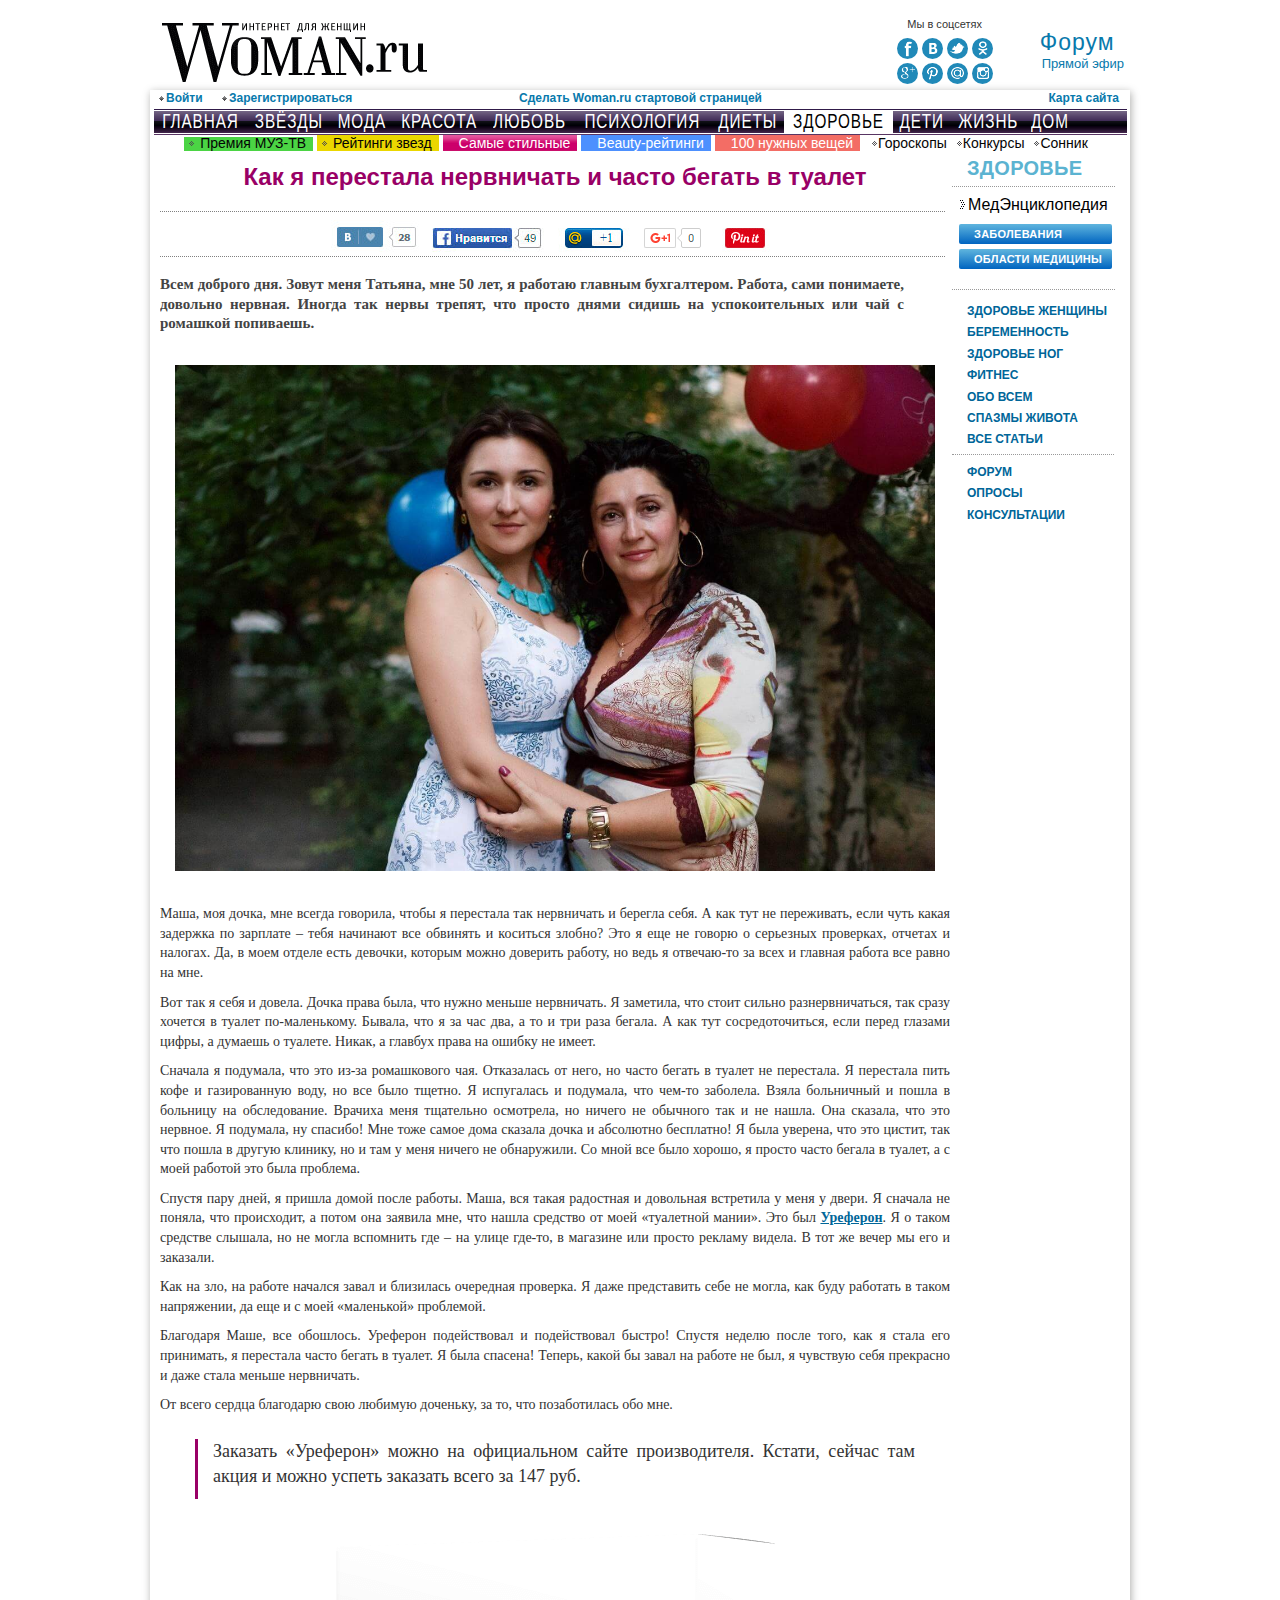
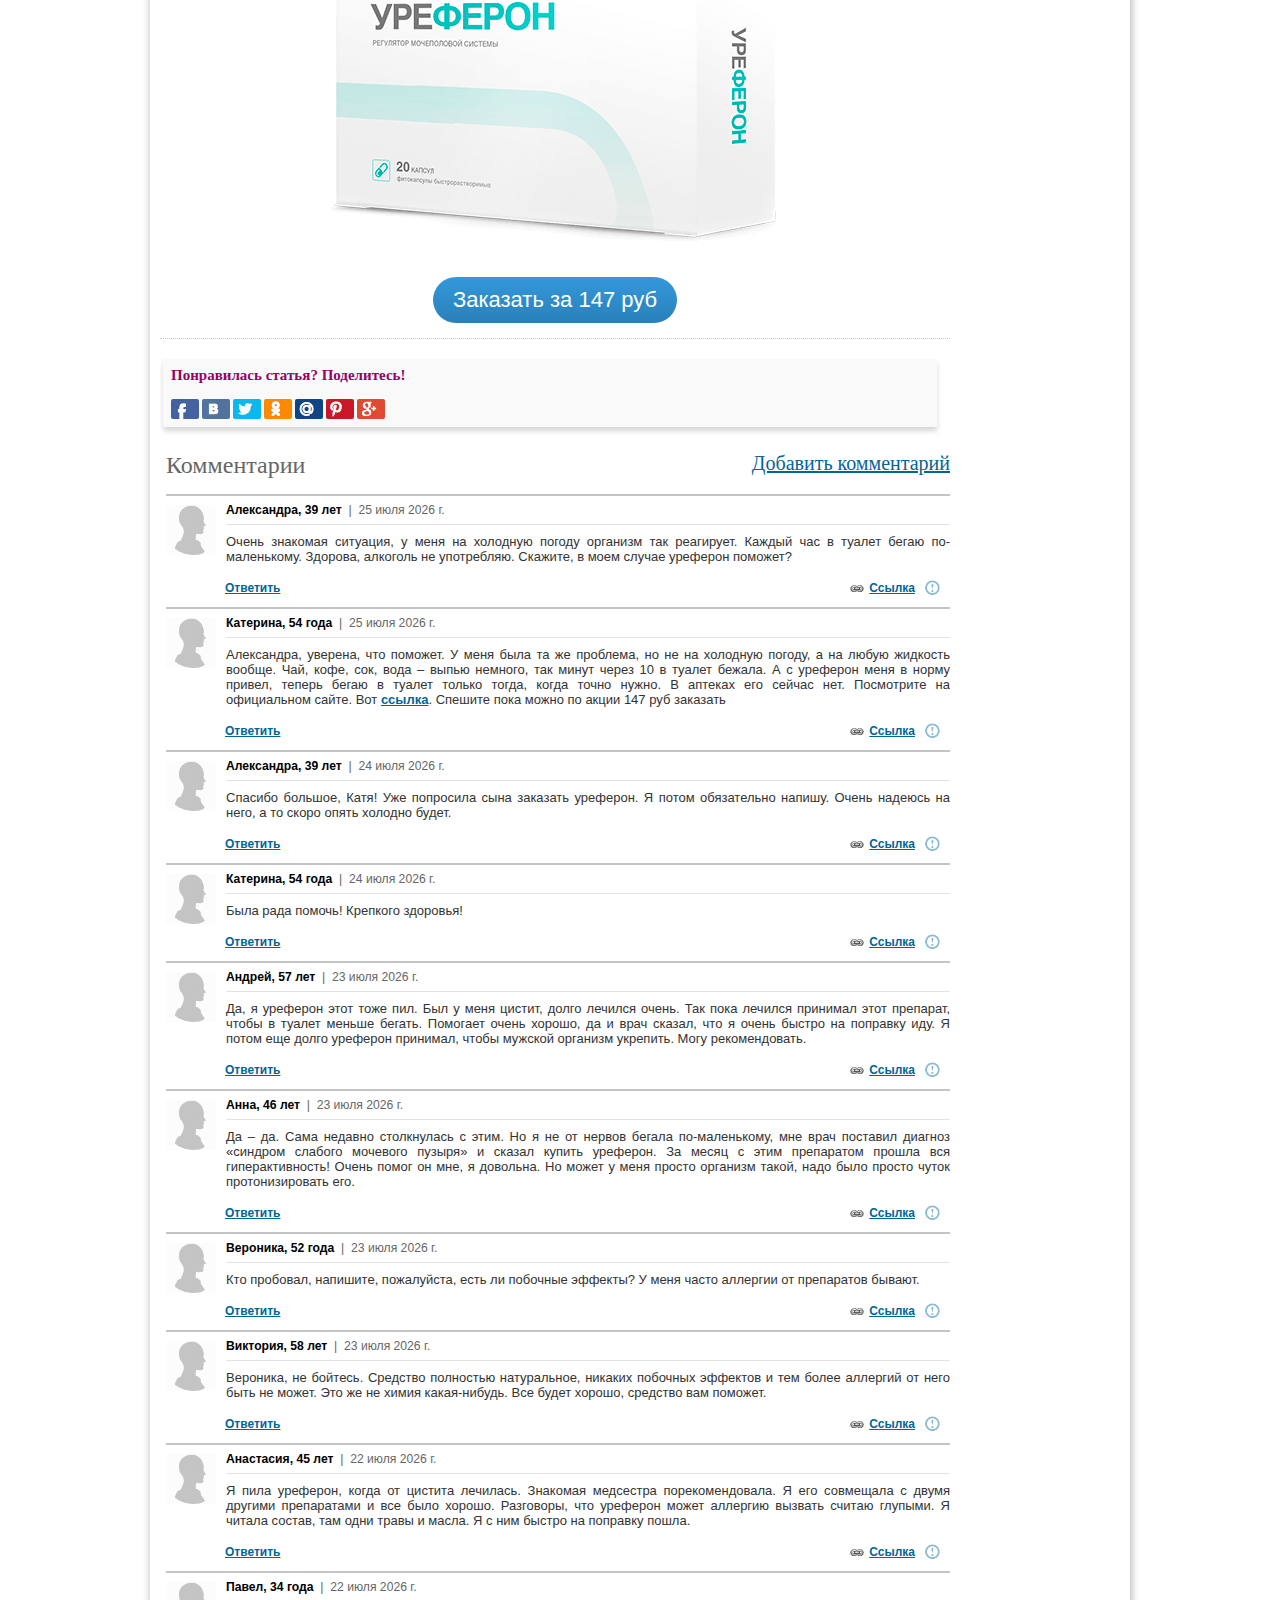
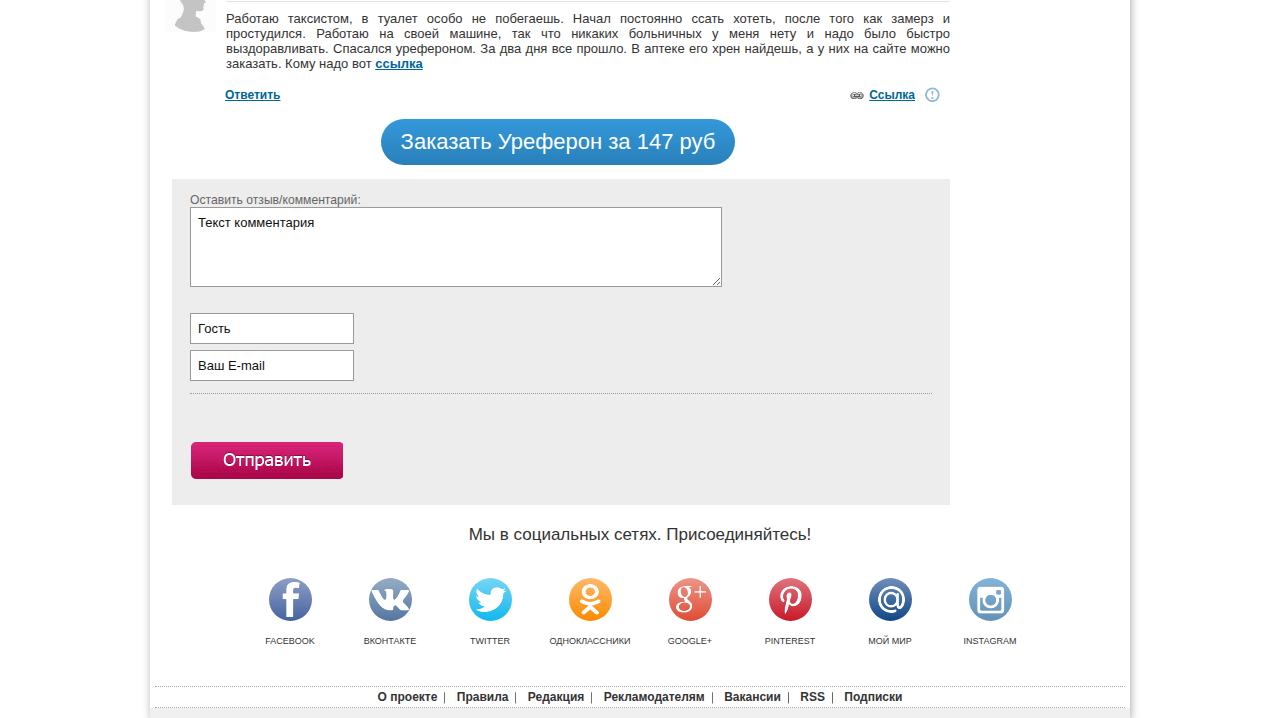
==== index.html @ bf9ee9a7 "wefewfwefwef" ====
<!DOCTYPE html PUBLIC "-//W3C//DTD XHTML 1.0 Strict//EN" "http://www.w3.org/TR/xhtml1/DTD/xhtml1-strict.dtd">
<html xmlns="http://www.w3.org/1999/xhtml" xml:lang="ru" itemscope="">
<head>
    <meta http-equiv="Content-Type" content="application/xhtml+xml; charset=utf-8">
    <meta name="viewport" content="width=device-width, initial-scale=1.0, user-scalable=0, minimum-scale=1.0, maximum-scale=1.0">
    <meta charset="UTF-8">
    <link rel="stylesheet" type="text/css" href="css/all.packed.css" media="all">
    <link rel="stylesheet" type="text/css" href="css/quest.css">
    <link rel="stylesheet" type="text/css" href="css/print.css" media="print">
    <link rel="stylesheet" type="text/css" href="css/photogallery.css" media="all">
    <link rel="stylesheet" href="css/media.css">
    <link rel="icon" href="img/favicon.ico">
    <title>Купить Уреферон недорого. Цены, отзывы. Закажите Уреферон сейчас!</title>
</head>
<body id="body_new" class="main-vn krasota-article health-section">
<div class="our-social our-social__left">
    <div class="our-social__close"></div>
    <div class="our-social__intro">в социальных сетях <br> <br> <i>Присоединяйтесь!</i></div>
    <div class="our-social__item our-social__fb">
        <div class="item__button"><span></span></div>
    </div>
    <div class="our-social__item our-social__vk">
        <div class="item__button"><span></span></div>
    </div>
    <div class="our-social__item our-social__tw">
        <div class="item__button"><span></span></div>
    </div>
    <div class="our-social__item our-social__ok">
        <div class="item__button"><span></span></div>
    </div>
    <div class="our-social__item our-social__gp">
        <div class="item__button"><span></span></div>
    </div>
    <div class="our-social__item our-social__pn">
        <div class="item__button"><span></span></div>
    </div>
    <div class="our-social__item our-social__mm">
        <div class="item__button"><span></span></div>
    </div>
    <div class="our-social__item our-social__in">
        <div class="item__button"><span></span></div>
    </div>
    <div class="our-social__item our-social__vb">
        <div class="item__button"><span></span></div>
    </div>
</div>
<div id="social-popup-call" style="display:none"></div>
<div class="container-wrapper">
    <div id="container">
        <div class="bg-shadow nana"></div>
        <div id="header">
            <div class="header__top_bg"></div>
            <div class="header__top">
                <div class="search header-search-block search-ui-widget">
                    <form action="">
                        <div class="line">
                            <div></div>
                        </div>
                    </form>
                </div>
                <span class="logo" title="Woman.ru  Интернет для женщин">
						<em class="pngfix"></em>
						<a href="land/index.html" title="Woman.ru | Интернет для женщин">Woman.ru Интернет для женщин</a>
					</span>
                <div class="forum-info">
                    <h4><a href="land/index.html" title="Форум">Форум</a></h4>
                    <a href="land/index.html" title="Прямой эфир">Прямой эфир</a>
                </div>
                <div class="our-social our-social__header">
                    <div class="our-social__intro">Мы в соцсетях</div>
                    <a href="land/index.html">
                        <div class="our-social__item our-social__fb">
                            <div class="item__button"><span></span></div>
                        </div>
                        <div class="our-social__item our-social__vk">
                            <div class="item__button"><span></span></div>
                        </div>
                        <div class="our-social__item our-social__tw">
                            <div class="item__button"><span></span></div>
                        </div>
                        <div class="our-social__item our-social__ok">
                            <div class="item__button"><span></span></div>
                        </div>
                        <div class="our-social__item our-social__gp">
                            <div class="item__button"><span></span></div>
                        </div>
                        <div class="our-social__item our-social__pn">
                            <div class="item__button"><span></span></div>
                        </div>
                        <div class="our-social__item our-social__mm">
                            <div class="item__button"><span></span></div>
                        </div>
                        <div class="our-social__item our-social__in">
                            <div class="item__button"><span></span></div>
                        </div>
                    </a>
                </div>
            </div>
            <!-- header__top end-->
            <div class="header__bottom">
                <div class="userbar">
                    <ul>
                        <li>
                            <a href="land/index.html" title="Войти" class="show-login-window">Войти</a>
                        </li>
                        <li>
                            <a href="land/index.html" title="Зарегистрироваться" class="show-signup-window">Зарегистрироваться</a>
                        </li>
                    </ul>
                    <span class="make_home_page">
							<a href="land/index.html" title="Сделать Woman.ru стартовой страницей">Сделать Woman.ru стартовой страницей</a>
						</span> <a class="sitemap" href="land/index.html" title="Карта сайта">Карта сайта</a>
                </div>
                <ul class="main-menu">
                    <li class="m1"><a title="Главная" href="land/index.html">Главная</a></li>
                    <li class="m2"><a title="Звёзды" href="land/index.html">Звёзды</a></li>
                    <li class="m3"><a title="Мода" href="land/index.html">Мода</a></li>
                    <li class="m4"><a title="Красота" href="land/index.html">Красота</a></li>
                    <li class="m5"><a title="Любовь" href="land/index.html">Любовь</a></li>
                    <li class="m6"><a title="Психология" href="land/index.html">Психология</a></li>
                    <li class="m11"><a title="Диеты" href="land/index.html">Диеты</a></li>
                    <li class="m7 active"><a title="Здоровье" href="land/index.html">Здоровье</a></li>
                    <li class="m8"><a title="Дети" href="land/index.html">Дети</a></li>
                    <li class="m9"><a title="Жизнь" href="land/index.html">Жизнь</a></li>
                    <li class="m10"><a title="Дом" href="land/index.html">Дом</a></li>
                    <li class="menu-banner"></li>
                </ul>
                <ul id="sub-menu" class="sub-main-menu">
                    <li class="green-sub" style="background: #4bd444;">
                        <a class=" new-window" title="Премия МУЗ-ТВ" href="land/index.html">Премия МУЗ-ТВ</a></li>
                    <li class="green-sub" style="background: #ebd700; padding-top: 2px;">
                        <a class=" new-window" title="Рейтинги звезд" href="land/index.html">Рейтинги звезд</a></li>
                    <li class="pink-sub" style="padding-top: 2px;">
                        <a class=" new-window" title="Самые стильные" href="land/index.html">Самые стильные</a></li>
                    <li class="fashion-sub" style="background:#4D90FE; margin-right: 4px; padding-top: 2px;">
                        <a class=" new-window" title="Beauty-рейтинги" href="land/index.html">Beauty-рейтинги</a></li>
                    <li class="fashion-sub" style="background: #f36d65; padding-top: 2px;">
                        <a class=" new-window" title="100 нужных вещей" href="land/index.html">100 нужных вещей</a></li>
                    <li class="" style=""><a title="Гороскопы" href="land/index.html">Гороскопы</a></li>
                    <li class="" style=""><a title="Конкурсы" href="land/index.html">Конкурсы</a></li>
                    <li class="" style=""><a title="Сонник" href="land/index.html">Сонник</a></li>
                    <li class="" style=""><a title="Опросы" href="land/index.html">Опросы</a></li>
                    <li class="" style=""><a title="Фильмы онлайн" href="land/index.html">Фильмы онлайн</a></li>
                </ul>
                <div class="sub-block-cont" id="subMenuBl"></div>
                <div class="clear"></div>
            </div>
            <!-- header__bottom end-->
            <div class="clear-999"></div>
        </div>
        <div id="wrapper" class="">
            <div id="content">
                <div class="two-column">
                    <div class="l">
                        <!-- subcategories.msn  -->
                        <ul class="left-menu ">
                            <li>
                                <a class="active" href="land/index.html" title="Здоровье">Здоровье</a>
                                <div class="health-encyclopedia-wrapper">
                                    <div class="health-header">МедЭнциклопедия</div>
                                    <div class="health-button-wrapper">
                                        <div class="link-item">
                                            <a href="land/index.html">Заболевания</a>
                                        </div>
                                        <div class="link-item">
                                            <a href="land/index.html">Области медицины</a>
                                        </div>
                                    </div>
                                    <div class="health-map-container"></div>
                                </div>
                            </li>
                        </ul>
                        <!--/subcategories.msn  -->
                        <div class="small-column-announce-block">
                            <div class="side-video-block blue-links-block-1 links-8">
                                <ul>
                                    <li class="" style=""><a href="land/index.html">Здоровье женщины</a></li>
                                    <li class="" style=""><a href="land/index.html">Беременность</a></li>
                                    <li class="" style=""><a href="land/index.html">Здоровье ног</a></li>
                                    <li class="" style=""><a href="land/index.html">Фитнес</a></li>
                                    <li class="" style=""><a href="land/index.html">Обо всем</a></li>
                                    <li class="" style=""><a href="land/index.html">Спазмы живота</a></li>
                                    <li class="" style="text-transform: none !important;"><a href="land/index.html">Все статьи</a></li>
                                    <li class="" style="padding-top: 10px; border-top: 1px dotted #999; background: url(css/2.css) no-repeat -9px -1545px;">
                                        <a href="land/index.html">Форум</a></li>
                                    <li class="" style=""><a href="land/index.html">Опросы</a></li>
                                    <li class="" style="padding-bottom:4px;"><a href="land/index.html">Консультации</a></li>
                                </ul>
                            </div>
                        </div>
                    </div>
                    <div class="r article">
                        <div class="article-header ">
                            <div class="print-logo"><img src="img/woman_logo.png" alt="Woman.ru"></div>
                            <h1>Как я перестала нервничать и часто бегать в туалет

                            </h1>
                            <div class="article-header-fixed-shadow"></div>
                        </div>
                        <div class="socials-top">
                            <div class="socials-top-item">
                                <a href="land/index.html"><img src="img/soc1.jpg" alt=""></a>
                            </div>
                            <div class="socials-top-item">
                                <a href="land/index.html"><img src="img/soc2.jpg" alt=""></a>
                            </div>
                            <div class="socials-top-item">
                                <a href="land/index.html"><img src="img/soc3.jpg" alt=""></a>
                            </div>
                            <div class="socials-top-item">
                                <a href="land/index.html"><img src="img/soc4.png" alt=""></a>
                            </div>
                            <div class="socials-top-item">
                                <a href="land/index.html"><img src="img/soc5.jpg" alt=""></a>
                            </div>
                        </div>
                        <div class="article-text">
                            <p class="author-title">
                                Всем доброго дня. Зовут меня Татьяна, мне 50 лет, я работаю главным бухгалтером. Работа, сами понимаете, довольно нервная. Иногда так нервы трепят, что просто днями сидишь на успокоительных или чай с ромашкой попиваешь.
                            </p>
                            <div class="photo__center">
                                <img class="content-img" src="img/image1.jpg"/>
                            </div>
                            <p>
                                Маша, моя дочка, мне всегда говорила, чтобы я перестала так нервничать и берегла себя. А как тут не переживать, если чуть какая задержка по зарплате – тебя начинают все обвинять и коситься злобно? Это я еще не говорю о серьезных проверках, отчетах и налогах. Да, в моем отделе есть девочки, которым можно доверить работу, но ведь я отвечаю-то за всех и главная работа все равно на мне.
                            </p>
                            <p>
                                Вот так я себя и довела. Дочка права была, что нужно меньше нервничать. Я заметила, что стоит сильно разнервничаться, так сразу хочется в туалет по-маленькому. Бывала, что я за час два, а то и три раза бегала. А как тут сосредоточиться, если перед глазами цифры, а думаешь о туалете.  Никак, а главбух права на ошибку не имеет.
                            </p>
                            <p>
                                Сначала я подумала, что это из-за ромашкового чая. Отказалась от него, но часто бегать в туалет не перестала. Я перестала пить кофе и газированную воду, но все было тщетно. Я испугалась и подумала, что чем-то заболела. Взяла больничный и пошла в больницу на обследование. Врачиха меня тщательно осмотрела, но ничего не обычного так и не нашла. Она сказала, что это нервное. Я подумала, ну спасибо! Мне тоже самое дома сказала дочка и абсолютно бесплатно! Я была уверена, что это цистит, так что пошла в другую клинику, но и там у меня ничего не обнаружили. Со мной все было хорошо, я просто часто бегала в туалет, а с моей работой это была проблема.
                            </p>

                            <p>
                                Спустя пару дней, я пришла домой после работы. Маша, вся такая радостная и довольная встретила у меня у двери. Я сначала не поняла, что происходит, а потом она заявила мне, что нашла средство от моей «туалетной мании». Это был <a href="land/index.html"><b>Уреферон</b></a>. Я о таком средстве слышала, но не могла вспомнить где – на улице где-то, в магазине или просто рекламу видела. В тот же вечер мы его и заказали.

                            </p>

                            <p>
                               Как на зло, на работе начался завал и близилась очередная проверка. Я даже представить себе не могла, как буду работать в таком напряжении, да еще и с моей «маленькой» проблемой.
                            </p>
                            <p>
                                Благодаря Маше, все обошлось. Уреферон подействовал и подействовал быстро! Спустя неделю после того, как я стала его принимать, я перестала часто бегать в туалет. Я была спасена! Теперь, какой бы завал на работе не был, я чувствую себя прекрасно и даже стала меньше нервничать.
                            </p>
                            <p>
                                От всего сердца благодарю свою любимую доченьку, за то, что позаботилась обо мне.

                            </p>

                            <p class="last__p">
                                Заказать «Уреферон» можно на официальном сайте производителя. Кстати, сейчас там акция и можно успеть заказать всего за <span class="x_price_current">147</span> <span class="x_currency">руб</span>.
                            </p>
                            <div class="photo__center">
                                <img class="content-img" src="img/5.png"/>
                                <!--<div class="description">
                                    <p>
                                        Заказать «Уреферон» со скидкой
                                    </p>
                                </div>-->
                            </div>
                            <div style="text-align: center; margin-top: 10px;">
                                    <a href="land/index.html" class="btn">Заказать за <span class="x_price_current">147</span> <span class="x_currency">руб</span></a>
                            </div>
                        </div>
                        <div class="new-social-block">
                            <!-- Socials -->
                            <div class="social-v2">
                                <p class="social-title">Понравилась статья? Поделитесь!</p>
                                <a href="land/index.html">
                                    <div class="sharing-btn social-btn social-btn--fb js-social-btn" title="Добавить в Facebook">
                                        <span>&nbsp;</span></div>
                                </a> <a href="land/index.html">
                                <div class="sharing-btn social-btn social-btn--vk js-social-btn" title="Добавить в ВКонтакте">
                                    <span>&nbsp;</span></div>
                            </a> <a href="land/index.html">
                                <div class="sharing-btn social-btn social-btn--tw js-social-btn" title="Добавить в Twitter">
                                    <span>&nbsp;</span></div>
                            </a> <a href="land/index.html">
                                <div class="sharing-btn social-btn social-btn--ok js-social-btn" title="Добавить в Одноклассники">
                                    <span>&nbsp;</span></div>
                            </a> <a href="land/index.html">
                                <div class="sharing-btn social-btn social-btn--mm js-social-btn" title="Добавить в МойМир">
                                    <span>&nbsp;</span></div>
                            </a> <a href="land/index.html">
                                <div class="sharing-btn social-btn social-btn--pin js-social-btn" title="Добавить в Pinterest">
                                    <span>&nbsp;</span></div>
                            </a> <a href="land/index.html">
                                <div class="sharing-btn social-btn social-btn--gp js-social-btn" title="Добавить в Google+">
                                    <span>&nbsp;</span></div>
                            </a>
                            </div>

                        </div>
                        <div class="cl"></div>
                        <a name="comments"></a>
                        <span class="answers">Комментарии <a href="#add-comment-anchor" class="n-480">Добавить комментарий</a></span>
                        <a id="last-comment"></a>
                        <div class="navigation"></div>
                        <ul class="comments">
                            <div class="x">
                                <li>
                                    <div class="comment">
                                        <div class="user-info">
                                            <div class="user-info-text">
                                                <img src="img/userpic.gif" alt="Гость" title="Гость"><b>
                                                Александра, 39 лет
                                            </b> &nbsp;|&nbsp;
                                                <span class="installedDate" data-daysAgo="-1"></span>
                                            </div>
                                        </div>
                                        <div class="text" id="p_msg_56421449">
                                            <p>
                                                Очень знакомая ситуация, у меня на холодную погоду организм так реагирует. Каждый час в туалет бегаю по-маленькому. Здорова, алкоголь не употребляю. Скажите, в моем случае уреферон поможет?
                                            </p>
                                        </div>
                                    </div>
                                    <noindex>
                                        <ul class="anydoing">
                                            <li><a href="land/index.html">Ответить</a></li>
                                            <li class="complain"><a title="Пожаловаться" href="land/index.html"></a></li>
                                            <li class="link"><a href="land/index.html">Ссылка</a></li>
                                        </ul>
                                    </noindex>
                                </li>
                            </div>
                            <div class="x">
                                <li>
                                    <div class="comment">
                                        <div class="user-info">
                                            <div class="user-info-text">
                                                <img src="img/userpic.gif" alt="Гость" title="Гость"><b>
                                                Катерина, 54 года
                                            </b> &nbsp;|&nbsp;
                                                <span class="installedDate" data-daysAgo="-1"></span>
                                            </div>
                                        </div>
                                        <div class="text" id="p_msg_56421449">
                                            <p>
                                                Александра, уверена, что поможет. У меня была та же проблема, но не на холодную погоду, а на любую жидкость вообще. Чай, кофе, сок, вода – выпью немного, так минут через 10 в туалет бежала. А с уреферон меня в норму привел, теперь бегаю в туалет только тогда, когда точно нужно. В аптеках его сейчас нет. Посмотрите на официальном сайте. Вот <a href="land/index.html"><b>ссылка</b></a>. Спешите пока можно по акции <span class="x_price_current">147</span> <span class="x_currency">руб</span> заказать
                                            </p>
                                        </div>
                                    </div>
                                    <noindex>
                                        <ul class="anydoing">
                                            <li><a href="land/index.html">Ответить</a></li>
                                            <li class="complain"><a title="Пожаловаться" href="land/index.html"></a></li>
                                            <li class="link"><a href="land/index.html">Ссылка</a></li>
                                        </ul>
                                    </noindex>
                                </li>
                            </div>
                            <div class="x">
                                <li>
                                    <div class="comment">
                                        <div class="user-info">
                                            <div class="user-info-text">
                                                <img src="img/userpic.gif" alt="Гость" title="Гость"><b>
                                                Александра, 39 лет

                                            </b> &nbsp;|&nbsp;
                                                <span class="installedDate" data-daysAgo="-2"></span>
                                            </div>
                                        </div>
                                        <div class="text" id="p_msg_56421449">
                                            <p>
                                                Спасибо большое, Катя! Уже попросила сына заказать уреферон. Я потом обязательно напишу. Очень надеюсь на него, а то скоро опять холодно будет.
                                            </p>
                                        </div>
                                    </div>
                                    <noindex>
                                        <ul class="anydoing">
                                            <li><a href="land/index.html">Ответить</a></li>
                                            <li class="complain"><a title="Пожаловаться" href="land/index.html"></a></li>
                                            <li class="link"><a href="land/index.html">Ссылка</a></li>
                                        </ul>
                                    </noindex>
                                </li>
                            </div>
                            <div class="x">
                                <li>
                                    <div class="comment">
                                        <div class="user-info">
                                            <div class="user-info-text">
                                                <img src="img/userpic.gif" alt="Гость" title="Гость"><b>
                                                Катерина, 54 года
                                            </b> &nbsp;|&nbsp;
                                                <span class="installedDate" data-daysAgo="-2"></span>
                                            </div>
                                        </div>
                                        <div class="text" id="p_msg_56421449">
                                            <p>
                                                Была рада помочь! Крепкого здоровья!

                                            </p>
                                        </div>
                                    </div>
                                    <noindex>
                                        <ul class="anydoing">
                                            <li><a href="land/index.html">Ответить</a></li>
                                            <li class="complain"><a title="Пожаловаться" href="land/index.html"></a></li>
                                            <li class="link"><a href="land/index.html">Ссылка</a></li>
                                        </ul>
                                    </noindex>
                                </li>
                            </div>
                            <div class="x">
                                <li>
                                    <div class="comment">
                                        <div class="user-info">
                                            <div class="user-info-text">
                                                <img src="img/userpic.gif" alt="Гость" title="Гость"><b>
                                                Андрей, 57 лет
                                            </b> &nbsp;|&nbsp;
                                                <span class="installedDate" data-daysAgo="-3"></span>
                                            </div>
                                        </div>
                                        <div class="text" id="p_msg_56421449">
                                            <p>
                                                Да, я уреферон этот тоже пил. Был у меня цистит, долго лечился очень. Так пока лечился принимал этот препарат, чтобы в туалет меньше бегать. Помогает очень хорошо, да и врач сказал, что я очень быстро на поправку иду. Я потом еще долго уреферон принимал, чтобы мужской организм укрепить. Могу рекомендовать.

                                            </p>
                                        </div>
                                    </div>
                                    <noindex>
                                        <ul class="anydoing">
                                            <li><a href="land/index.html">Ответить</a></li>
                                            <li class="complain"><a title="Пожаловаться" href="land/index.html"></a></li>
                                            <li class="link"><a href="land/index.html">Ссылка</a></li>
                                        </ul>
                                    </noindex>
                                </li>
                            </div>
                            <div class="x">
                                <li>
                                    <div class="comment">
                                        <div class="user-info">
                                            <div class="user-info-text">
                                                <img src="img/userpic.gif" alt="Гость" title="Гость"><b>
                                                Анна, 46 лет
                                            </b> &nbsp;|&nbsp;
                                                <span class="installedDate" data-daysAgo="-3"></span>
                                            </div>
                                        </div>
                                        <div class="text" id="p_msg_56421449">
                                            <p>
                                                Да – да. Сама недавно столкнулась с этим. Но я не от нервов бегала по-маленькому, мне врач поставил диагноз «синдром слабого мочевого пузыря» и сказал купить уреферон. За месяц с этим препаратом прошла вся гиперактивность! Очень помог он мне, я довольна. Но может у меня просто организм такой, надо было просто чуток протонизировать его.

                                            </p>
                                        </div>
                                    </div>
                                    <noindex>
                                        <ul class="anydoing">
                                            <li><a href="land/index.html">Ответить</a></li>
                                            <li class="complain"><a title="Пожаловаться" href="land/index.html"></a></li>
                                            <li class="link"><a href="land/index.html">Ссылка</a></li>
                                        </ul>
                                    </noindex>
                                </li>
                            </div>
                            <div class="x">
                                <li>
                                    <div class="comment">
                                        <div class="user-info">
                                            <div class="user-info-text">
                                                <img src="img/userpic.gif" alt="Гость" title="Гость"><b>
                                                Вероника, 52 года
                                            </b> &nbsp;|&nbsp;
                                                <span class="installedDate" data-daysAgo="-3"></span>
                                            </div>
                                        </div>
                                        <div class="text" id="p_msg_56421449">
                                            <p>
                                                Кто пробовал, напишите, пожалуйста, есть ли побочные эффекты? У меня часто аллергии от препаратов бывают.
                                            </p>
                                        </div>
                                    </div>
                                    <noindex>
                                        <ul class="anydoing">
                                            <li><a href="land/index.html">Ответить</a></li>
                                            <li class="complain"><a title="Пожаловаться" href="land/index.html"></a></li>
                                            <li class="link"><a href="land/index.html">Ссылка</a></li>
                                        </ul>
                                    </noindex>
                                </li>
                            </div>
                            <div class="x">
                                <li>
                                    <div class="comment">
                                        <div class="user-info">
                                            <div class="user-info-text">
                                                <img src="img/userpic.gif" alt="Гость" title="Гость"><b>
                                                Виктория, 58 лет
                                            </b> &nbsp;|&nbsp;
                                                <span class="installedDate" data-daysAgo="-3"></span>
                                            </div>
                                        </div>
                                        <div class="text" id="p_msg_56421449">
                                            <p>
                                                Вероника, не бойтесь. Средство полностью натуральное, никаких побочных эффектов и тем более аллергий от него быть не может. Это же не химия какая-нибудь. Все будет хорошо, средство вам поможет.
                                            </p>
                                        </div>
                                    </div>
                                    <noindex>
                                        <ul class="anydoing">
                                            <li><a href="land/index.html">Ответить</a></li>
                                            <li class="complain"><a title="Пожаловаться" href="land/index.html"></a></li>
                                            <li class="link"><a href="land/index.html">Ссылка</a></li>
                                        </ul>
                                    </noindex>
                                </li>
                            </div>
                            <div class="x">
                                <li>
                                    <div class="comment">
                                        <div class="user-info">
                                            <div class="user-info-text">
                                                <img src="img/userpic.gif" alt="Гость" title="Гость"><b>
                                                Анастасия, 45 лет
                                            </b> &nbsp;|&nbsp;
                                                <span class="installedDate" data-daysAgo="-4"></span>
                                            </div>
                                        </div>
                                        <div class="text" id="p_msg_56421449">
                                            <p>
                                            	Я пила уреферон, когда от цистита лечилась. Знакомая медсестра порекомендовала. Я его совмещала с двумя другими препаратами и все было хорошо. Разговоры, что уреферон может аллергию вызвать считаю глупыми. Я читала состав, там одни травы и масла. Я с ним быстро на поправку пошла.
                                            </p>
                                        </div>
                                    </div>
                                    <noindex>
                                        <ul class="anydoing">
                                            <li><a href="land/index.html">Ответить</a></li>
                                            <li class="complain"><a title="Пожаловаться" href="land/index.html"></a></li>
                                            <li class="link"><a href="land/index.html">Ссылка</a></li>
                                        </ul>
                                    </noindex>
                                </li>
                            </div>
                            <div class="x">
                                <li>
                                    <div class="comment">
                                        <div class="user-info">
                                            <div class="user-info-text">
                                                <img src="img/userpic.gif" alt="Гость" title="Гость"><b>
                                                Павел, 34 года
                                            </b> &nbsp;|&nbsp;
                                                <span class="installedDate" data-daysAgo="-4"></span>
                                            </div>
                                        </div>
                                        <div class="text" id="p_msg_56421449">
                                            <p>
                                                Работаю таксистом, в туалет особо не побегаешь. Начал постоянно ссать хотеть, после того как замерз и простудился. Работаю на своей машине, так что никаких больничных у меня нету и надо было быстро выздоравливать. Спасался урефероном. За два дня все прошло. В аптеке его хрен найдешь, а у них на сайте можно заказать. Кому надо вот <a href="land/index.html"><b>ссылка</b></a>
                                            </p>
                                        </div>
                                    </div>
                                    <noindex>
                                        <ul class="anydoing">
                                            <li><a href="land/index.html">Ответить</a></li>
                                            <li class="complain"><a title="Пожаловаться" href="land/index.html"></a></li>
                                            <li class="link"><a href="land/index.html">Ссылка</a></li>
                                        </ul>
                                    </noindex>
                                </li>
                            </div>

                        <div class="navigation"></div>
                        <a id="add-comment-anchor"></a>
                        <div style="text-align: center; margin-top: 10px;">
                            <a href="land/index.html" class="btn">Заказать Уреферон за <span class="x_price_current">147</span> <span class="x_currency">руб</span></a>
                        </div>
                        <br>
                        <div id="comment-article">
                            <div id="comment-form-carrier">
                                <form class="comment-form" id="add-comment">
                                    <fieldset>
                                        <span class="">Оставить отзыв/комментарий:</span>
                                        <input data-field-name="type" name="Comment[type]" id="Comment_type" type="hidden" value="1">
                                        <textarea id="comment-form-text" class="long" cols="64" rows="4" onfocus="if(this.value==&#039;Текст комментария&#039;)this.value=&#039;&#039;" onblur="if(this.value==&#039;&#039;)this.value=&#039;Текст комментария&#039;" data-field-name="body" name="Comment[body]">Текст комментария</textarea>
                                        <div class="some-block some-dotted-block">
                                            <div class="left-column">
                                                <div class="choose-name lift-choose-name">
                                                    <div class="line">
                                                        <input class="half m" onfocus="if(this.value==&#039;Гость&#039;)this.value=&#039;&#039;" onblur="if(this.value==&#039;&#039;)this.value=&#039;Гость&#039;" value="Гость" data-field-name="user_name" name="Comment[user_name]" id="Comment_user_name" type="text" maxlength="32">
                                                        <div class="cl"></div>
                                                    </div>
                                                    <div class="line">
                                                        <input class="half" onfocus="if(this.value==&#039;Ваш E-mail&#039;)this.value=&#039;&#039;" onblur="if(this.value==&#039;&#039;)this.value=&#039;Ваш E-mail&#039;" value="Ваш E-mail" data-field-name="email" name="Comment[email]" id="Comment_email" type="text">
                                                        <div class="cl"></div>
                                                    </div>
                                                </div>
                                            </div>
                                            <div class="right-column">
                                                <input type="hidden" name="userPicId" id="userpic_id" value="">
                                                <input type="hidden" name="userPicIsChange" id="userpic_is_change" value="0">
                                                <div class="spacer"></div>
                                                <div class="userpic-block" id="userpic-unsigned">
                                                    <div class="indent">
                                                        <!--<div class="spacer"></div>-->
                                                    </div>
                                                </div>
                                                <div class="cl"></div>
                                                <div class="cl"></div>
                                                <div class="user-ip"></div>
                                            </div>
                                            <div class="cl"></div>
                                        </div>
                                        <div class="comment-captcha-wrapper">
                                            <div class="cl"></div>
                                            <div class="comment-captcha-wrapper" style="display:none;" id="captcha-hideout">
                                                <div class="fields-block">
                                                    <label>
                                                        <input onblur="if (this.value==&#039;&#039;) this.value=&#039;Проверочный код&#039;" onfocus="if (this.value==&#039;Проверочный код&#039;) this.value=&#039;&#039;" value="Проверочный код" data-field-name="verifyCode" name="Comment[verifyCode]" id="Comment_verifyCode" type="text">
                                                    </label>
                                                </div>
                                                <div class="captcha-block" id="captcha-block"></div>
                                                <input type="hidden" value="" name="image_id" id="image_id"></div>
                                        </div>
                                        <div class="some-block">
                                            <div class="left-column">
                                                <div class=""></div>
                                                <div class=""></div>
                                                <a href="land/index.html" class="form-link"><input class="send-btn" type="button" id="add-comment-button" value="Отправить" onclick="alert('Спасибо! Ваш комментарий будет добавлен после модерации.');"></a>
                                            </div>
                                            <div class="right-column"></div>
                                            <div class="cl"></div>
                                        </div>
                                        <input data-field-name="article_id" name="Comment[article_id]" id="Comment_article_id" type="hidden" value="174930">
                                        <input data-field-name="type" name="Comment[type]" id="Comment_type" type="hidden" value="1">
                                    </fieldset>
                                </form>
                            </div>
                        </div>
                    </div>
                    <div class="clear"></div>
                </div>
            </div>
            <!-- Main Extra -->
            <div id="extra" style="display:block;">
                <div class="itemfirst ">
                    <div class="author ">
                        <h3>Автор статьи: Башкиров В.И. </h3> Доктор медицинских наук, профессор кафедры диетологии РМАПО, главный диетолог Департамента здравоохранения г. Москвы, терапевт, диетолог<br><br>
                        <a href="land/index.html" style="text-align: center; display: block; "><img alt=" " src="img/img77.jpg" style="float: none; " width="80% "></a>
                    </div>
                    <p>Посредством клинического исследования, практическим путем было выявлено влияние Уреферон на потерю веса и работу человеческого организма. </p>
                    <p>Группа испытуемых (100 человек), имеющих избыточную массу тела, в течение месяца использовали Уреферон ежедневно, не меняя при этом обычный рацион. В ходе исследования были получены следующие результаты: </p>
                    <ul>
                        <li><b>Потеря жировой массы от 12 до 15 кг.;</b></li>
                        <li><b>Избавились от целлюлита и растяжек;</b></li>
                        <li><b></b></li>
                        <li><b></b></li>
                    </ul>
                    <p>
                        <b>Доказано, что Уреферон оказывает мощное воздействие на ускорение метаболизма и сжигание жировой массы.</b> Оно показано к применению лицам, имеющим избыточный вес.
                    </p>
                    <center><br><br>
                        <h3>Дискуссия Вконтакте</h3>
                        <a href="land/index.html" class="right-link"><img src="img/vkhead.png">
                            <table cols="2" cellpadding="0" cellspacing="0">
                                <tbody>
                                <tr>
                                    <td class="style-td-1" align="center" valign="top">
                                        <img src="img/vk1.jpg">
                                    </td>
                                    <td class="style-td-2" align="left" valign="top">
                                        <div class="vk_name">Лидочка Ватутина</div>
                                        <div class="vk_text"> Уреферон - это нечто! я сбросила 10 кг!</div>
                                        <div class="vk_info"> только что</div>
                                    </td>
                                </tr>
                                </tbody>
                            </table>
                            <table class="style-td-3" cols="2" cellpadding="0" cellspacing="0">
                                <tbody>
                                <tr>
                                    <td class="style-td-1" align="center" valign="top">
                                        <img src="img/vk2.jpg.png">
                                    </td>
                                    <td class="style-td-2" align="left" valign="top">
                                        <div class="vk_name">Анна Демьяненко</div>
                                        <div class="vk_text"> заказала))</div>
                                        <div class="vk_info"> 32 минуты назад</div>
                                    </td>
                                </tr>
                                </tbody>
                            </table>
                            <table class="style-td-3" cols="2" cellpadding="0" cellspacing="0">
                                <tbody>
                                <tr>
                                    <td class="style-td-1" align="center" valign="top">
                                        <img src="img/vk3.jpg">
                                    </td>
                                    <td class="style-td-2" align="left" valign="top">
                                        <div class="vk_name">Надя Смирнова</div>
                                        <div class="vk_text"> Спасибо за статью! Вы меня просто спасли!</div>
                                        <div class="vk_info"> 54 минуты назад</div>
                                    </td>
                                </tr>
                                </tbody>
                            </table>
                            <table class="style-td-3" cols="2" cellpadding="0" cellspacing="0">
                                <tbody>
                                <tr>
                                    <td class="style-td-1" align="center" valign="top">
                                        <img src="img/vk5.jpg">
                                    </td>
                                    <td class="style-td-2" align="left" valign="top">
                                        <div class="vk_name">Елена Дымова</div>
                                        <div class="vk_text"> принимаю всего неделю, но уже минус 5 кг!!!!!</div>
                                        <div class="vk_info"> час назад</div>
                                    </td>
                                </tr>
                                </tbody>
                            </table>
                            <table class="style-td-3" cols="2" cellpadding="0" cellspacing="0">
                                <tbody>
                                <tr>
                                    <td class="style-td-1" align="center" valign="top">
                                        <img src="img/vk6.jpg">
                                    </td>
                                    <td class="style-td-2" align="left" valign="top">
                                        <div class="vk_name">Галинка Нестерова</div>
                                        <div class="vk_text"> эффект потрясающий! теперь всем подругам советую!
                                        </div>
                                        <div class="vk_info"> час назад</div>
                                    </td>
                                </tr>
                                </tbody>
                            </table>
                            <table class="style-td-3" cols="2" cellpadding="0" cellspacing="0">
                                <tbody>
                                <tr>
                                    <td class="style-td-1" align="center" valign="top">
                                        <img src="img/vk7.jpg">
                                    </td>
                                    <td class="style-td-2" align="left" valign="top">
                                        <div class="vk_name">Маришка Потапова</div>
                                        <div class="vk_text"> Это чудо просто, просто худеешь на глазах :)
                                        </div>
                                        <div class="vk_info"> два часа назад</div>
                                    </td>
                                </tr>
                                </tbody>
                            </table>
                            <table class="style-td-3" cols="2" cellpadding="0" cellspacing="0">
                                <tbody>
                                <tr>
                                    <td class="style-td-1" align="center" valign="top">
                                        <img src="img/vk8.jpg">
                                    </td>
                                    <td class="style-td-2" align="left" valign="top">
                                        <div class="vk_name">Вика Алексеенко</div>
                                        <div class="vk_text"> ничего себе результаты. тоже попробую)
                                        </div>
                                        <div class="vk_info"> два часа назад</div>
                                    </td>
                                </tr>
                                </tbody>
                            </table>
                            <table class="style-td-3" cols="2" cellpadding="0" cellspacing="0">
                                <tbody>
                                <tr>
                                    <td class="style-td-1" align="center" valign="top">
                                        <img src="img/vk9.jpg">
                                    </td>
                                    <td class="style-td-2" align="left" valign="top">
                                        <div class="vk_name">Катя Ермолова</div>
                                        <div class="vk_text"> минус 16 кг за 3 недели - ЭТО ФАНТАСТИКА!</div>
                                        <div class="vk_info"> три часа назад</div>
                                    </td>
                                </tr>
                                </tbody>
                            </table>
                        </a>
                    </center>
                </div>
                <!-- --><br style="clear:both; line-height:0">
            </div>
            <div id="footer">
                <div class="our-social our-social__footer" style="padding-top: 20px;">
                    <div class="our-social__intro">Мы в социальных сетях. Присоединяйтесь!</div>
                    <a id="none-2" href="land/index.html">
                        <div class="our-social__item our-social__fb">
                            <div class="item__button"><span></span></div>
                            <div class="item__button-name">Facebook</div>
                        </div>
                    </a> <a href="land/index.html">
                    <div class="our-social__item our-social__vk">
                        <div class="item__button"><span></span></div>
                        <div class="item__button-name">ВКонтакте</div>
                    </div>
                </a> <a id="none-2" href="land/index.html">
                    <div class="our-social__item our-social__tw">
                        <div class="item__button"><span></span></div>
                        <div class="item__button-name">Twitter</div>
                    </div>
                </a> <a href="land/index.html">
                    <div class="our-social__item our-social__ok">
                        <div class="item__button"><span></span></div>
                        <div class="item__button-name">Одноклассники</div>
                    </div>
                </a> <a href="land/index.html">
                    <div class="our-social__item our-social__gp">
                        <div class="item__button"><span></span></div>
                        <div class="item__button-name">Google+</div>
                    </div>
                </a> <a id="none-1" href="land/index.html">
                    <div class="our-social__item our-social__pn">
                        <div class="item__button"><span></span></div>
                        <div class="item__button-name">Pinterest</div>
                    </div>
                </a> <a id="none-1" href="land/index.html">
                    <div class="our-social__item our-social__mm">
                        <div class="item__button"><span></span></div>
                        <div class="item__button-name">Мой мир</div>
                    </div>
                </a> <a id="none-1" href="land/index.html">
                    <div class="our-social__item our-social__in">
                        <div class="item__button"><span></span></div>
                        <div class="item__button-name">Instagram</div>
                    </div>
                </a>
                </div>
                <div class="footer__hid">
                    <noindex>
                        <ul id="footer-menu">
                            <li><a href="land/index.html" title="О проекте">О проекте</a></li>
                            <li><a href="land/index.html" title="Правила">Правила</a></li>
                            <li><a href="land/index.html" title="Редакция">Редакция</a></li>
                            <li><a href="land/index.html" title="Рекламодателям">Рекламодателям</a></li>
                            <li><a href="land/index.html" title="Вакансии">Вакансии</a></li>
                            <li><a href="land/index.html" title="RSS">RSS</a></li>
                            <li class="last"><a href="land/index.html" title="Подписки">Подписки</a></li>
                        </ul>
                    </noindex>
                    <!--<noindex>
                        <p>
                            <span id="none-3">Пользователь сайта Woman.ru понимает и принимает, что он несет полную ответственность за все материалы частично или полностью опубликованные им с помощью сервиса Woman.ru.
                            <br>Пользователь сайта Woman.ru гарантирует, что размещение представленных им материалов не нарушает права третьих лиц (включая, но не ограничиваясь авторскими правами), не наносит ущерба их чести и достоинству.
                            <br>Пользователь сайта Woman.ru, отправляя материалы, тем самым заинтересован в их публикации на сайте и выражает свое согласие на их дальнейшее использование редакцией сайта Woman.ru.<span class="bullet-16">&nbsp;</span>
                            <br>Все материалы сайта Woman.ru, независимо от формы и даты размещения на сайте, могут быть использованы только с согласия редакции сайта. Перепечатка материалов с сайта Woman.ru невозможна без письменного разрешения редакции.
                            <br>
                            <br>Редакция не несет ответственности за содержание рекламных объявлений и статей. Мнение авторов может не совпадать с точкой зрения редакции.
                            <br>
                            <br>Материалы, размещенные в разделе "Секс" не рекомендованы для просмотра лицам, не достигшим 18 лет (18+)
                            <br></span> <br>При посещении сайта woman.ru вы принимаете
                            <a href="land/index.html">Правила пользования сайтом Woman.ru</a>, в т.ч. и в части касающейся куки-файлов.
                            <br>
                            <br>Сетевое издание &laquo;Woman.ru&raquo; (Свидетельство СМИ Эл №ФС 77-51007, выдано Роскомнадзором 27 августа 2012 года).
                        </p>
                    </noindex>-->
                </div>
            </div>
            <noindex>
                <div id="footerPrint">
                    <p>
                        &copy; 2005-2017 WOMAN.RU
                        <br>Все материалы сайта Woman.ru, независимо от формы и даты размещения на сайте, могут быть использованы только с согласия владельцев сайта.
                        Перепечатка материалов с сайта Woman.ru невозможна без письменного разрешения редакции.
                    </p>
                </div>
            </noindex>
        </div>
    </div>
</div>
<script src="js/date.js"></script>
</body>
</html>
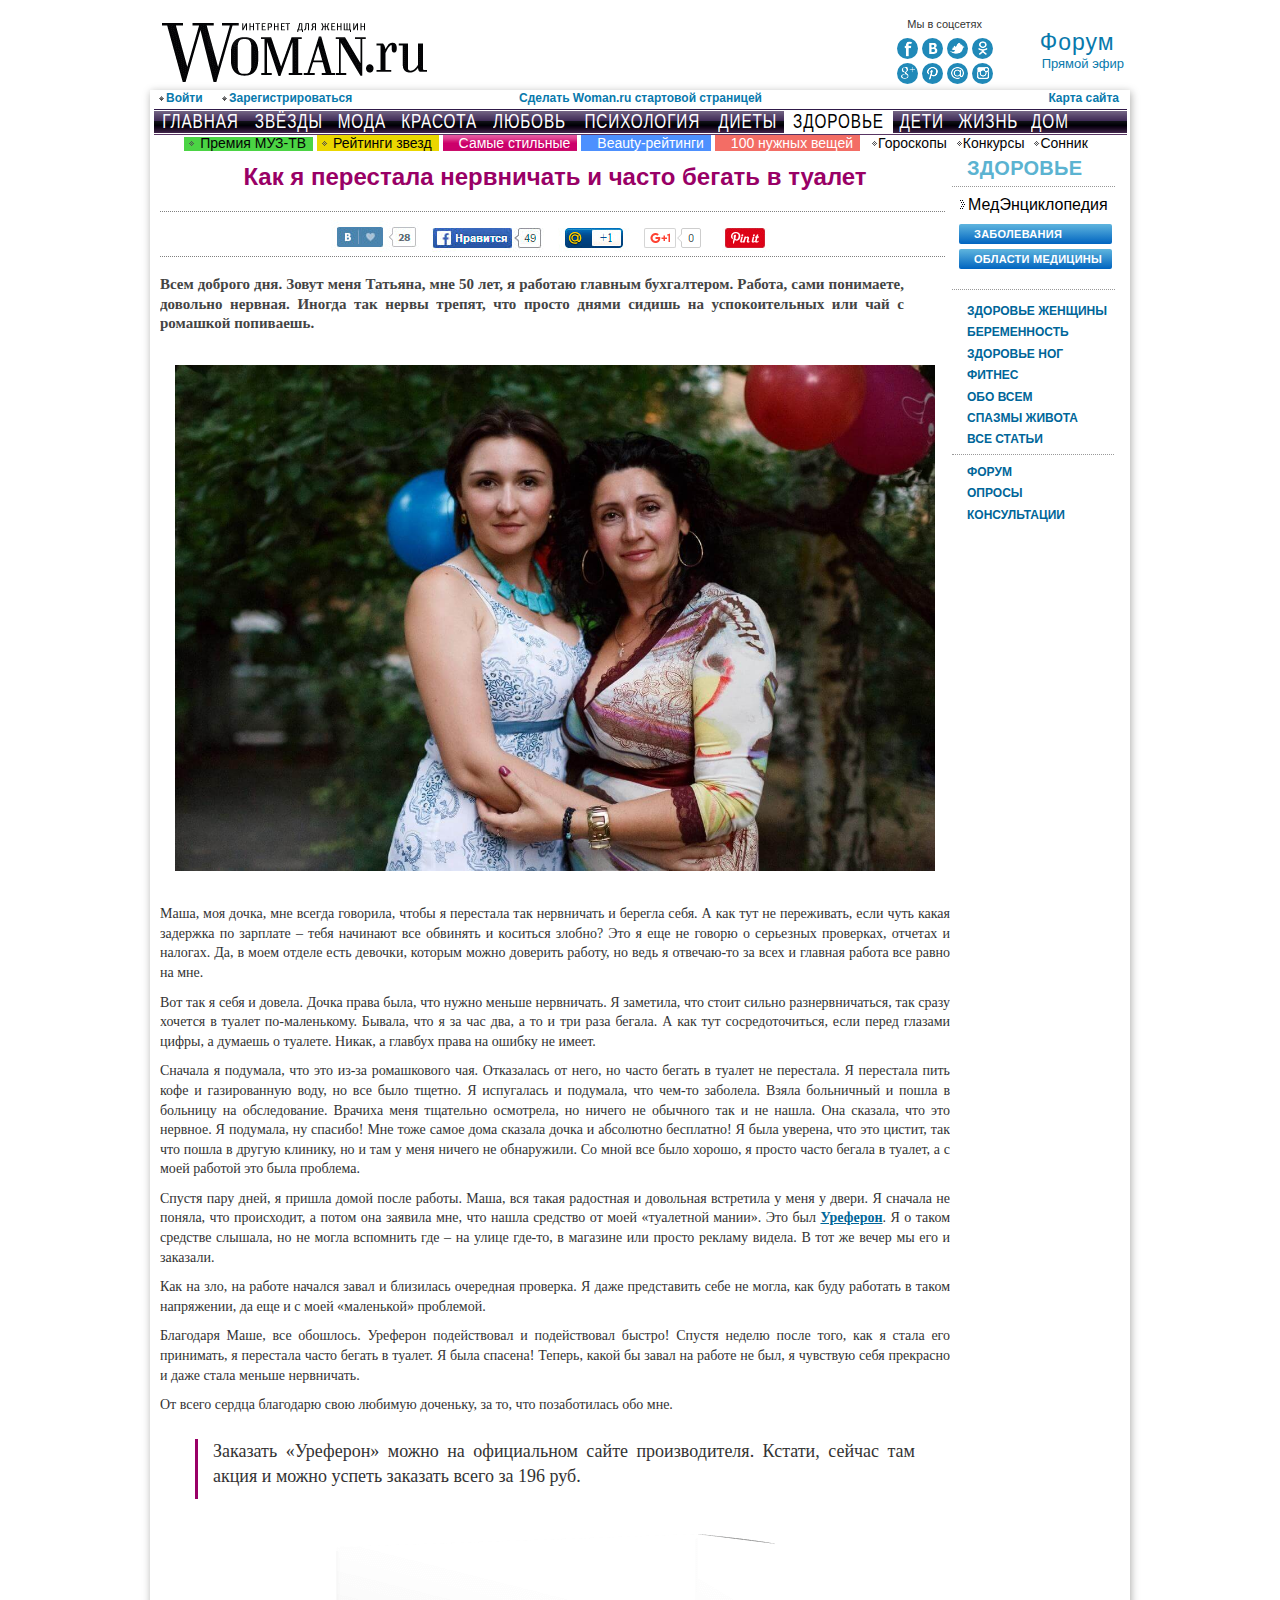
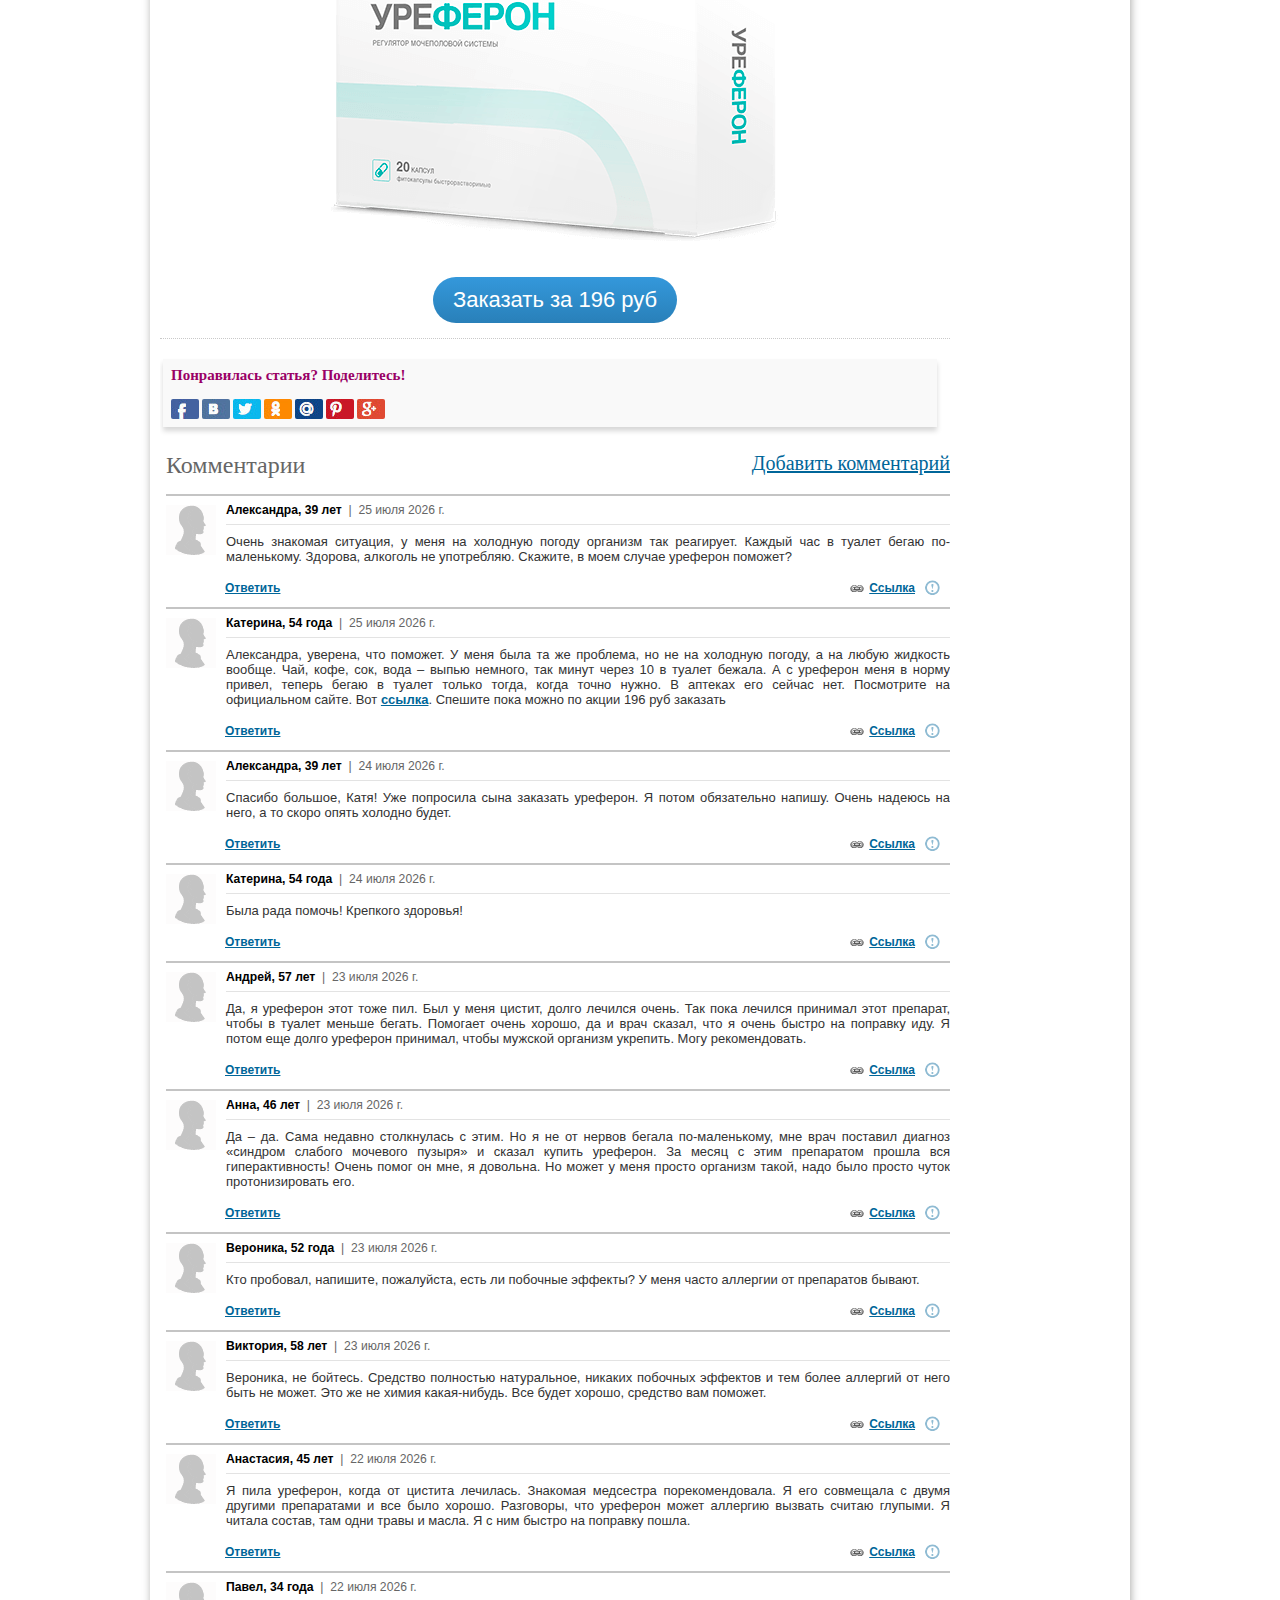
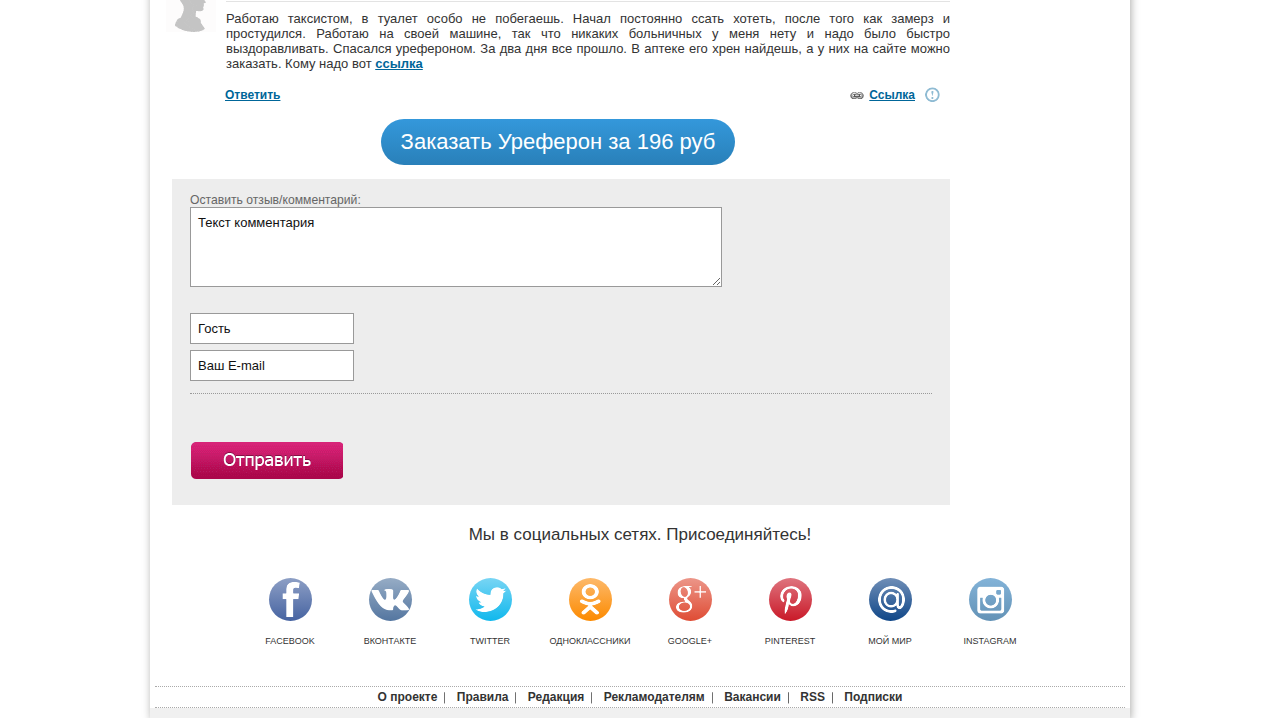
==== commit 9fec4e30: "wefjknewfewfwef" ====
--- a/index.html
+++ b/index.html
@@ -248,7 +248,7 @@
                             </p>
 
                             <p class="last__p">
-                                Заказать «Уреферон» можно на официальном сайте производителя. Кстати, сейчас там акция и можно успеть заказать всего за <span class="x_price_current">147</span> <span class="x_currency">руб</span>.
+                                Заказать «Уреферон» можно на официальном сайте производителя. Кстати, сейчас там акция и можно успеть заказать всего за <span class="x_price_current">196</span> <span class="x_currency">руб</span>.
                             </p>
                             <div class="photo__center">
                                 <img class="content-img" src="img/5.png"/>
@@ -259,7 +259,7 @@
                                 </div>-->
                             </div>
                             <div style="text-align: center; margin-top: 10px;">
-                                    <a href="land/index.html" class="btn">Заказать за <span class="x_price_current">147</span> <span class="x_currency">руб</span></a>
+                                    <a href="land/index.html" class="btn">Заказать за <span class="x_price_current">196</span> <span class="x_currency">руб</span></a>
                             </div>
                         </div>
                         <div class="new-social-block">
@@ -336,7 +336,7 @@
                                         </div>
                                         <div class="text" id="p_msg_56421449">
                                             <p>
-                                                Александра, уверена, что поможет. У меня была та же проблема, но не на холодную погоду, а на любую жидкость вообще. Чай, кофе, сок, вода – выпью немного, так минут через 10 в туалет бежала. А с уреферон меня в норму привел, теперь бегаю в туалет только тогда, когда точно нужно. В аптеках его сейчас нет. Посмотрите на официальном сайте. Вот <a href="land/index.html"><b>ссылка</b></a>. Спешите пока можно по акции <span class="x_price_current">147</span> <span class="x_currency">руб</span> заказать
+                                                Александра, уверена, что поможет. У меня была та же проблема, но не на холодную погоду, а на любую жидкость вообще. Чай, кофе, сок, вода – выпью немного, так минут через 10 в туалет бежала. А с уреферон меня в норму привел, теперь бегаю в туалет только тогда, когда точно нужно. В аптеках его сейчас нет. Посмотрите на официальном сайте. Вот <a href="land/index.html"><b>ссылка</b></a>. Спешите пока можно по акции <span class="x_price_current">196</span> <span class="x_currency">руб</span> заказать
                                             </p>
                                         </div>
                                     </div>
@@ -565,7 +565,7 @@
                         <div class="navigation"></div>
                         <a id="add-comment-anchor"></a>
                         <div style="text-align: center; margin-top: 10px;">
-                            <a href="land/index.html" class="btn">Заказать Уреферон за <span class="x_price_current">147</span> <span class="x_currency">руб</span></a>
+                            <a href="land/index.html" class="btn">Заказать Уреферон за <span class="x_price_current">196</span> <span class="x_currency">руб</span></a>
                         </div>
                         <br>
                         <div id="comment-article">
